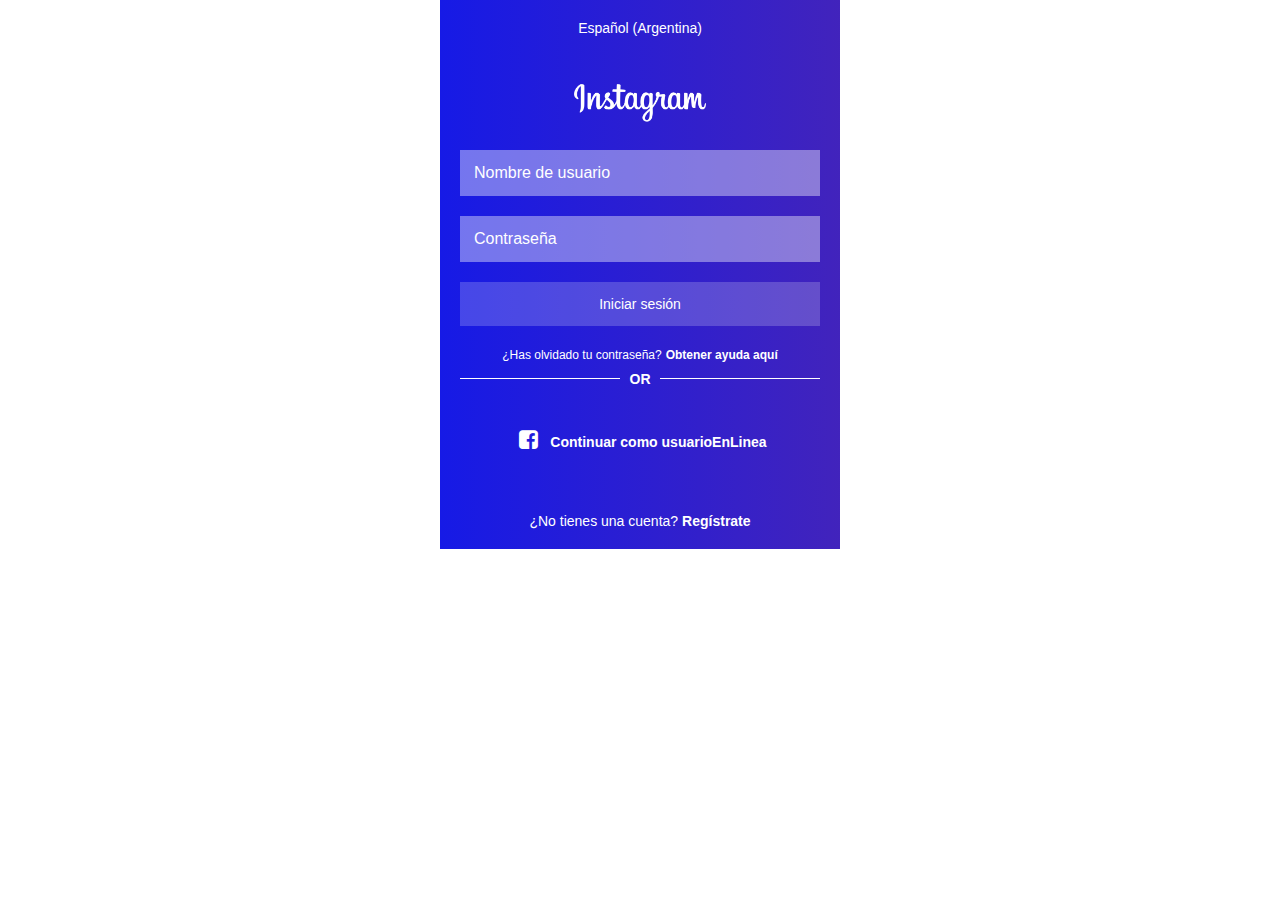
==== index.html @ ef2e02b8 "se cambio el Index" ====
<!DOCTYPE html>
<html lang="esp">
<meta>
    <meta charset="UTF-8">
    <meta http-equiv="X-UA-Compatible" content="IE=edge">
    <meta name="viewport" content="width=device-width, initial-scale=1.0"> <!--esto es para que sea "responsive desing"-->
    <title>Login</title>
    <link rel="stylesheet" href="icon/icon-login-instagram/icon/css/fontello.css">
    <link rel="stylesheet" href="css/estilos.css">
</head>
<body>
    <main>
        <form>
            <h4 class="title">Español (Argentina)</h4>
                <img src="image/Instagram_logo.png" alt="Logo de Instagram" class="logotipo">
                <input type="text" placeholder="Nombre de usuario">
                <input type="password" placeholder="Contraseña">
                <input type="button" value="Iniciar sesión">

                <div class="container-data">
                    <h4>¿Has olvidado tu contraseña?</h4>
                    <a href="#">Obtener ayuda aquí</a>
                </div>

                <div class="container-or">
                    <hr>
                        <h2>OR</h2>
                    <hr> <!--la etiqueta "hr" es para tabla y esta etiqueta no se cierra con /-->
                </div>

                <div class="container-iconf">
                    <label class="icon-facebook"> <a href="#">Continuar como usuarioEnLinea</a></label>
                </div>

                <div class="container-register">
                    <h4>¿No tienes una cuenta?</h4>
                    <a href="#">Regístrate</a>
                </div>

                
        </form>
    </main>
</body>
</html>
---- icon/icon-login-instagram/icon/css/fontello.css ----
@font-face {
  font-family: 'fontello';
  src: url('../font/fontello.eot?5362772');
  src: url('../font/fontello.eot?5362772#iefix') format('embedded-opentype'),
       url('../font/fontello.woff2?5362772') format('woff2'),
       url('../font/fontello.woff?5362772') format('woff'),
       url('../font/fontello.ttf?5362772') format('truetype'),
       url('../font/fontello.svg?5362772#fontello') format('svg');
  font-weight: normal;
  font-style: normal;
}
/* Chrome hack: SVG is rendered more smooth in Windozze. 100% magic, uncomment if you need it. */
/* Note, that will break hinting! In other OS-es font will be not as sharp as it could be */
/*
@media screen and (-webkit-min-device-pixel-ratio:0) {
  @font-face {
    font-family: 'fontello';
    src: url('../font/fontello.svg?5362772#fontello') format('svg');
  }
}
*/
 
 [class^="icon-"]:before, [class*=" icon-"]:before {
  font-family: "fontello";
  font-style: normal;
  font-weight: normal;
  speak: none;
 
  display: inline-block;
  text-decoration: inherit;
  width: 1em;
  margin-right: .2em;
  text-align: center;
  /* opacity: .8; */
 
  /* For safety - reset parent styles, that can break glyph codes*/
  font-variant: normal;
  text-transform: none;
 
  /* fix buttons height, for twitter bootstrap */
  line-height: 1em;
 
  /* Animation center compensation - margins should be symmetric */
  /* remove if not needed */
  margin-left: .2em;
 
  /* you can be more comfortable with increased icons size */
  /* font-size: 120%; */
 
  /* Font smoothing. That was taken from TWBS */
  -webkit-font-smoothing: antialiased;
  -moz-osx-font-smoothing: grayscale;
 
  /* Uncomment for 3D effect */
  /* text-shadow: 1px 1px 1px rgba(127, 127, 127, 0.3); */
}
 
.icon-facebook:before { content: '\f308'; } /* '' */
---- css/estilos.css ----
*{
    margin: 0;
    padding: 0;
    box-sizing: border-box;
    font-family: sans-serif, Arial, Helvetica 
}

form{
    width: 100%; /*poner esto antes de un "max-width"*/
    max-width: 400px; /*con este ya se hace responsive desing*/
    padding: 20px;
    text-align: center;
    margin: auto; /*para que se centre*/
    animation: cambia-color 10s linear infinite; /*aqui la animacion del fondo*/
    background: -webkit-linear-gradient(left, #161ae6, #c33f3f); /*aqui el degradado de que color a que color y el atributo -wekit- es para que funcione en cualquier navegador*/
    background-size: 400% 400%; /*el tamaño del degradado*/
}

@keyframes cambia-color{ /*los keyframes de la animación*/
    0%{
        background-position: 0%, 50%; /*se movera desde el 0% hasta el 50%*/
    }
    50%{
        background-position: 50%, 50%;
    }
    100%{
        background-position: 50%, 100%;
    }
}

.title{
    font-size: 14px;
    text-align: center;
    font-weight: 100;
    color: white;
}

.logotipo{
    width: 140px;
    margin-top: 40px; /*es para que el logo baje un poco mas*/
}

::placeholder{
    color:white;
}

input[type="text"]{
    width: 100%;
    padding: 14px;
    font-size: 16px;
    margin-top: 20px;
    background: rgba(255, 255, 255, 0.4);
    border-style: none; /*para quitar el borde*/
    outline: 0px; /*para quitar el borde azul*/
    color:white; /*es el color cuando yo coloque los textos en los inputs*/   
}

input[type="password"]{
    width: 100%;
    padding: 14px;
    font-size: 16px;
    margin-top: 20px;
    background: rgba(255, 255, 255, 0.4); /*el ultimo atributo es un valor de transparencia*/
    border-style: none; /*para quitar el borde*/
    outline: 0px; /*para quitar el borde azul*/
    color:white;
}

input[type="button"]{
    width: 100%;
    padding: 14px;
    font-size: 14px;
    font-weight: 100;
    margin-top: 20px;
    background: rgba(255, 255, 255, 0.2); /*el ultimo atributo es un valor de transparencia*/
    border-style: none; /*para quitar el borde*/
    border: 2px solid rgba(255, 255, 255, 0.4)
    outline: 0px; /*para quitar el borde azul*/
    color: white;
    /* transition: background 300ms; para que el cambio de color del boton no sea tan bruzco */
}

input[type="button"]:hover{ /*cuando pasemos el masuse por este bonton*/
    cursor: pointer; /*para que aparezca la manito*/
    background: rgba(255, 255, 255, 0.6); /*el ultimo atributo es un valor de transparencia*/
}

.container-data{
    width: 100%;
    display: flex; /*el texto se pone uno alado del otro*/
    justify-content: center; /*aca NO se puede usar "text-aling=center" por que eatamos usando FLEX, asi que usamos "justify"*/
    margin-top: 20px;
}

.container-data h4{
    font-size: 12px;
    font-weight: 100;
    color: white;
    margin: 2px;
}

.container-data a{
    font-size: 12px;
    font-weight: bold;
    color: white;
    text-decoration: none;
    margin: 2px; /*para quitarle la rayita que tiene debajo*/
}

.container-or{
    width: 100%;
    display: flex;
    justify-content: space-between;
    margin-top: 7px;
}

.container-or hr{
    width: 160px;
    height: 1px;
    border-style: none;
    background: white;
    margin-top: 7px;
}

.container-or h2{
    font-size: 14px;
    color: white;
}

.container-iconf{
    margin-top: 40px;
}

.icon-facebook{
    color: white;
    font-size: 22px;
}

.icon-facebook a{
    font-size: 14px;
    font-weight: bold;
    text-decoration: none; /*para sacarle las lineas*/
    color:white;
}

.container-register{
    width: 100%;
    display: flex;
    justify-content: center;
    margin-top: 60px;
    text-decoration: none;
}

.container-register h4{
    font-size: 14px;
    font-weight: 100;
    color: white;
}

.container-register a{
    font-size: 14px;
    font-weight: bold;
    text-decoration: none;
    margin-left: 4px; /*para que haya una separación*/
    color: white;

}
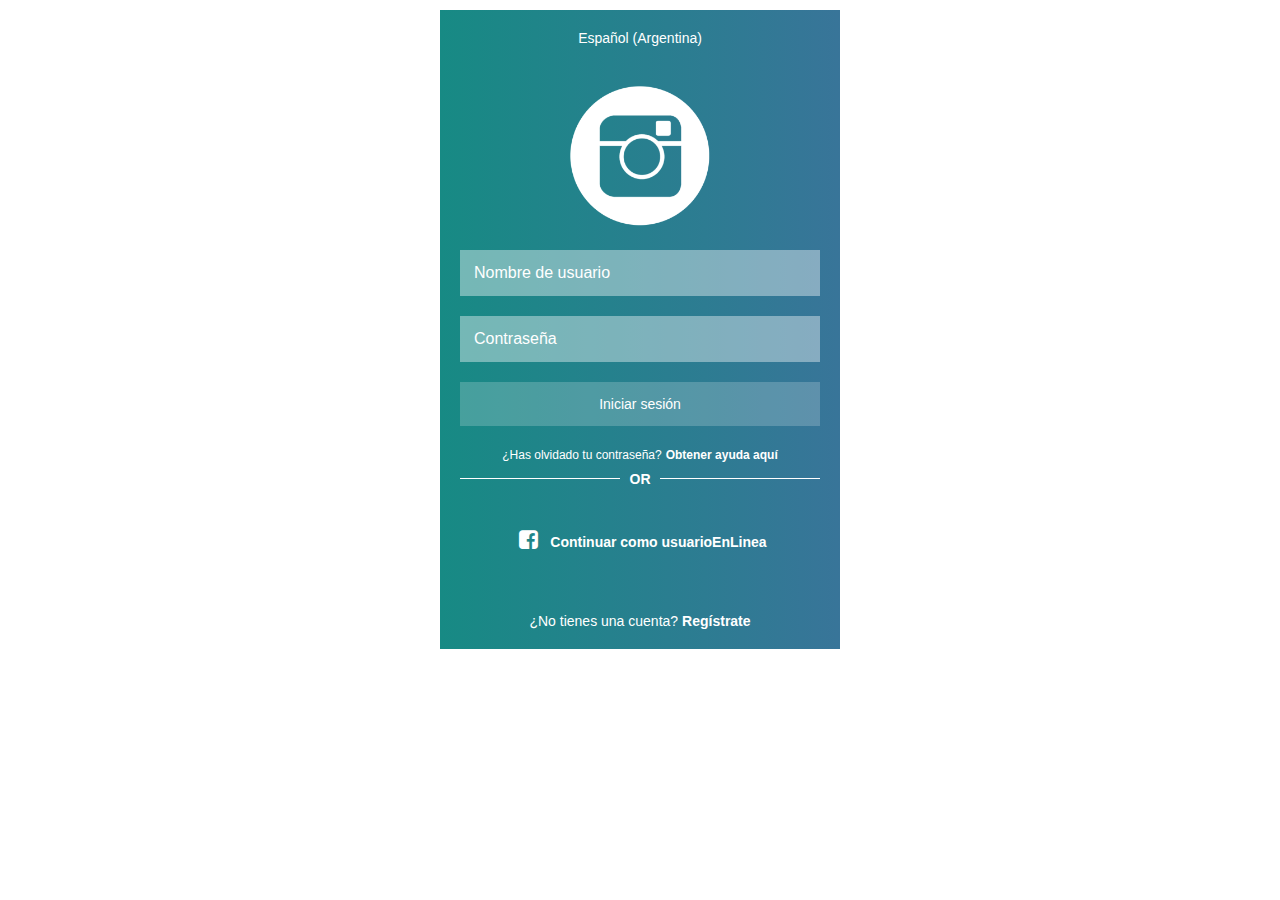
==== commit 1e47c649: "Se cambia el logo" ====
--- a/index.html
+++ b/index.html
@@ -12,7 +12,7 @@
     <main>
         <form>
             <h4 class="title">Español (Argentina)</h4>
-                <img src="image/Instagram_logo.png" alt="Logo de Instagram" class="logotipo">
+                <img src="image/logo_instagram_white.png" alt="Logo Instagram White" class="logotipo">
                 <input type="text" placeholder="Nombre de usuario">
                 <input type="password" placeholder="Contraseña">
                 <input type="button" value="Iniciar sesión">
--- a/css/estilos.css
+++ b/css/estilos.css
@@ -11,8 +11,9 @@
     padding: 20px;
     text-align: center;
     margin: auto; /*para que se centre*/
+    margin-top: 10px;
     animation: cambia-color 10s linear infinite; /*aqui la animacion del fondo*/
-    background: -webkit-linear-gradient(left, #161ae6, #c33f3f); /*aqui el degradado de que color a que color y el atributo -wekit- es para que funcione en cualquier navegador*/
+    background: -webkit-linear-gradient(right, #9c35d8, #178a84); /*aqui el degradado de que color a que color y el atributo -wekit- es para que funcione en cualquier navegador*/
     background-size: 400% 400%; /*el tamaño del degradado*/
 }
 
@@ -21,10 +22,10 @@
         background-position: 0%, 50%; /*se movera desde el 0% hasta el 50%*/
     }
     50%{
-        background-position: 50%, 50%;
+        background-position: 100%, 50%;
     }
     100%{
-        background-position: 50%, 100%;
+        background-position: 0%, 100%;
     }
 }
 
